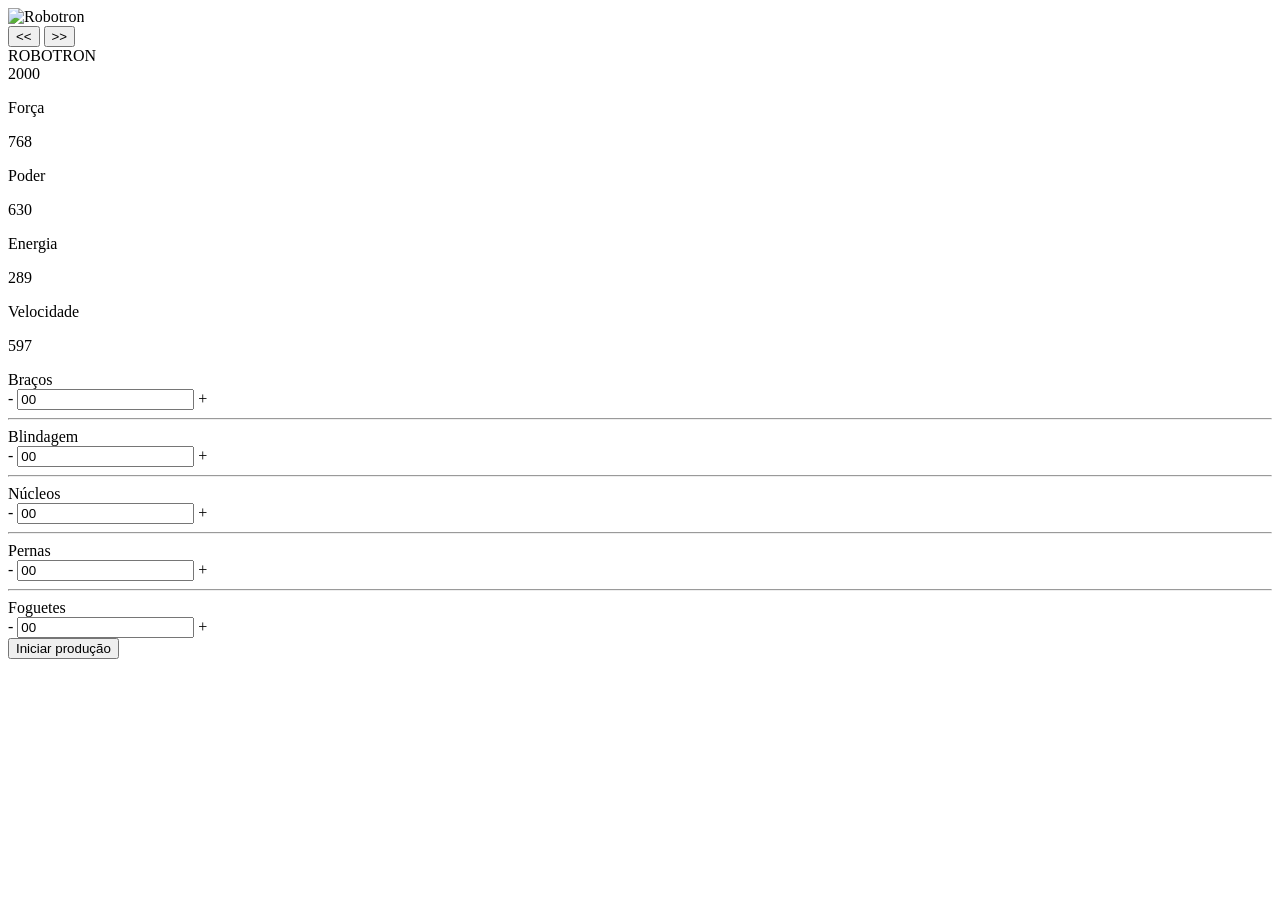
==== index1.html @ 0fc8d4bb "Update index1.html" ====
<html lang="en">
<head>
    <meta charset="UTF-8">
    <meta http-equiv="X-UA-Compatible" content="IE=edge">
    <meta name="viewport" content="width=device-width, initial-scale=1.0">
    <link rel="shortcut icon" type="image/jpg" href="favicon.ico"/>
    <title>Robotron 2000</title>

    <link rel="stylesheet" href="style.css">
    <link rel="preconnect" href="https://fonts.googleapis.com">
    <link rel="preconnect" href="https://fonts.gstatic.com" crossorigin>
    <link href="https://fonts.googleapis.com/css2?family=Teko:wght@300;500&display=swap" rel="stylesheet"> 
</head>
<body>
    <main>
        <section class="robotron">
            <img class="robo" src="robotron.png" alt="Robotron">
            <div class="controle-cores">
                <button id="cor-anterior"><<</button>
                <button id="cor-proxima">>></button>
            </div>
            <figcaption class="titulo">ROBOTRON <br>2000</figcaption>
        </section>

        <section class="box estatisticas">
            <div class="estatistica">
                <p class="estatistica-titulo">Força</p>
                <div class="estatistica-valor">
                    <p class="estatistica-numero">768</p>
                </div>
            </div>
            <div class="estatistica">
                <p class="estatistica-titulo">Poder</p>
                <div class="estatistica-valor">
                    <p class="estatistica-numero">630</p>
                </div>
            </div>
            <div class="estatistica">
                <p class="estatistica-titulo">Energia</p>
                <div class="estatistica-valor">
                    <p class="estatistica-numero">289</p>
                </div>
            </div>
            <div class="estatistica">
                <p class="estatistica-titulo">Velocidade</p>
                <div class="estatistica-valor">
                    <p class="estatistica-numero">597</p>
                </div>
            </div>
        </section>

        <section class="equipamentos">
            <form action="" class="montador">
                <div class="box montador-conteudo">
                    <div class="peca">
                        <label for="" class="peca-titulo">Braços</label>
                        <div class="controle">
                            <buttom class="controle-ajuste">-</buttom>
                            <input type="text" class="controle-contador" value="00">
                            <buttom class="controle-ajuste">+</buttom>
                        </div>
                    </div>
                    <hr class="linha">
                    <div class="peca">
                        <label for="" class="peca-titulo">Blindagem</label>
                        <div class="controle">
                            <buttom class="controle-ajuste">-</buttom>
                            <input type="text" class="controle-contador" value="00">
                            <buttom class="controle-ajuste">+</buttom>
                        </div>
                    </div>
                    <hr class="linha">
                    <div class="peca">
                        <label for="" class="peca-titulo">Núcleos</label>
                        <div class="controle">
                            <buttom class="controle-ajuste">-</buttom>
                            <input type="text" class="controle-contador" value="00">
                            <buttom class="controle-ajuste">+</buttom>
                        </div>
                    </div>
                    <hr class="linha">
                    <div class="peca">
                        <label for="" class="peca-titulo">Pernas</label>
                        <div class="controle">
                            <buttom class="controle-ajuste">-</buttom>
                            <input type="text" class="controle-contador" value="00">
                            <buttom class="controle-ajuste">+</buttom>
                        </div>
                    </div>
                    <hr class="linha">
                    <div class="peca">
                        <label for="" class="peca-titulo">Foguetes</label>
                        <div class="controle">
                            <buttom class="controle-ajuste">-</buttom>
                            <input type="text" class="controle-contador" value="00">
                            <buttom class="controle-ajuste">+</buttom>
                        </div>
                    </div>
                </div>
                <input type="submit" value="Iniciar produção" class="producao" id="producao">
            </form>
        </section>
    </main>
    <script>
        const robotron = document.getElementById("robotron");
        const cores = [
        "robotron-azul.png",
        "robotron-amarelo.png",
        "robotron-vermelho.png",
        "robotron-preto.png",
        "robotron-vermelho.png",
        "robotron-rosa.png"
        ];
    
    let indice = 0;
    
    document.getElementById("cor-proxima").addEventListener("click", () => {
        indice = (indice + 1) % cores.length;
        robotron.src = cores[indice];
    });
    
    document.getElementById("cor-anterior").addEventListener("click", () => {
        indice = (indice - 1 + cores.length) % cores.length;
        robotron.src = cores[indice];
    });

    </script>
</body>
</html>
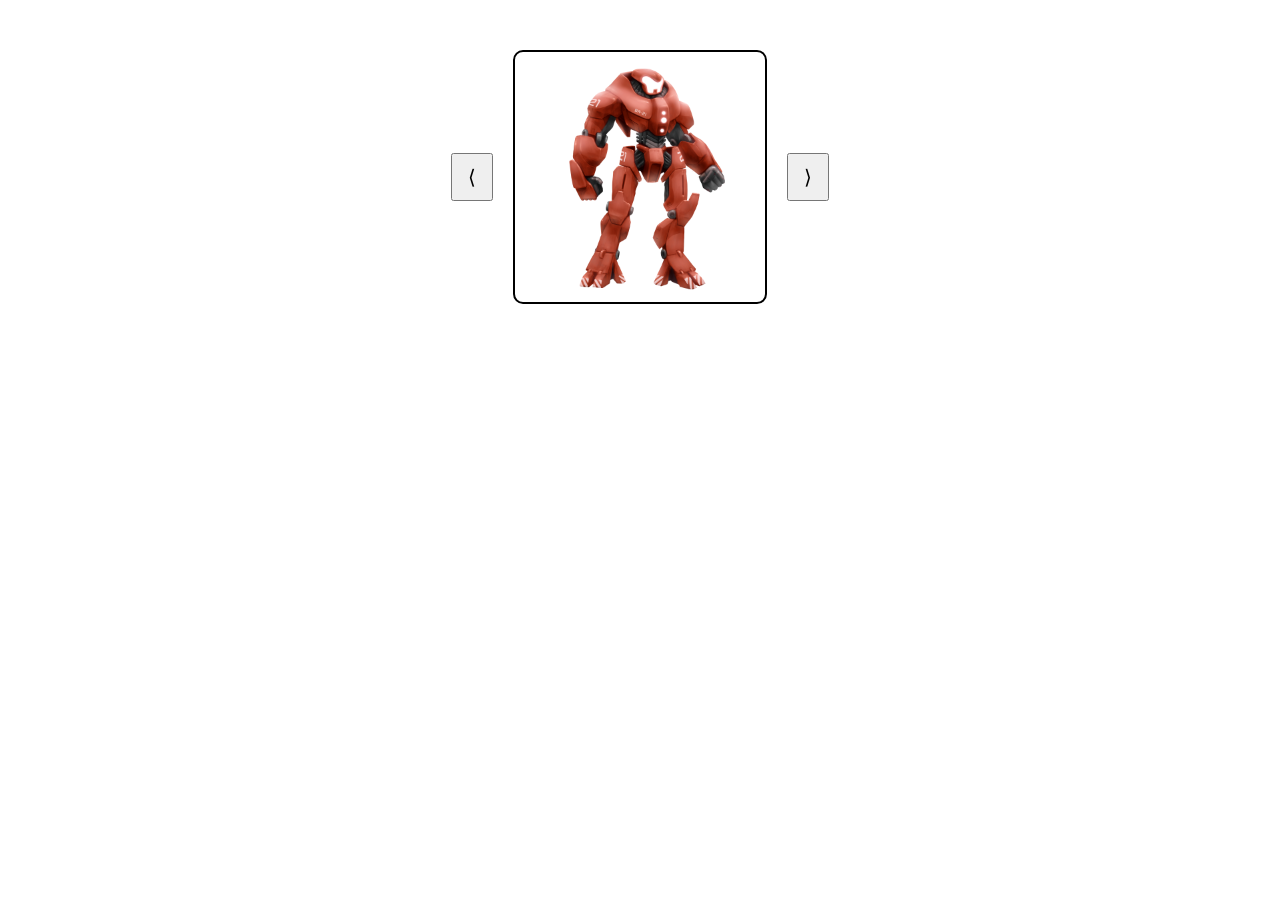
==== commit 2c819a9a: "Update index1.html" ====
--- a/index1.html
+++ b/index1.html
@@ -1,129 +1,72 @@
-<html lang="en">
+<!DOCTYPE html>
+<html lang="pt-br">
 <head>
     <meta charset="UTF-8">
-    <meta http-equiv="X-UA-Compatible" content="IE=edge">
     <meta name="viewport" content="width=device-width, initial-scale=1.0">
-    <link rel="shortcut icon" type="image/jpg" href="favicon.ico"/>
-    <title>Robotron 2000</title>
+    <title>Document</title>
 
-    <link rel="stylesheet" href="style.css">
-    <link rel="preconnect" href="https://fonts.googleapis.com">
-    <link rel="preconnect" href="https://fonts.gstatic.com" crossorigin>
-    <link href="https://fonts.googleapis.com/css2?family=Teko:wght@300;500&display=swap" rel="stylesheet"> 
+    <style>
+        #container {
+            width: 400px;
+            margin: 50px auto;
+            display: flex;
+            justify-content: center;
+            align-items: center;
+            gap: 20px;
+        }
+
+        #container img {
+            width: 250px;
+            height: 250px;
+            object-fit: cover;
+            border-radius: 10px;
+            border: 2px solid #000;
+        }
+
+        button {
+            padding: 10px 15px;
+            font-size: 20px;
+            cursor: pointer;
+        }
+    </style>
 </head>
 <body>
-    <main>
-        <section class="robotron">
-            <img class="robo" src="robotron.png" alt="Robotron">
-            <div class="controle-cores">
-                <button id="cor-anterior"><<</button>
-                <button id="cor-proxima">>></button>
-            </div>
-            <figcaption class="titulo">ROBOTRON <br>2000</figcaption>
-        </section>
 
-        <section class="box estatisticas">
-            <div class="estatistica">
-                <p class="estatistica-titulo">Força</p>
-                <div class="estatistica-valor">
-                    <p class="estatistica-numero">768</p>
-                </div>
-            </div>
-            <div class="estatistica">
-                <p class="estatistica-titulo">Poder</p>
-                <div class="estatistica-valor">
-                    <p class="estatistica-numero">630</p>
-                </div>
-            </div>
-            <div class="estatistica">
-                <p class="estatistica-titulo">Energia</p>
-                <div class="estatistica-valor">
-                    <p class="estatistica-numero">289</p>
-                </div>
-            </div>
-            <div class="estatistica">
-                <p class="estatistica-titulo">Velocidade</p>
-                <div class="estatistica-valor">
-                    <p class="estatistica-numero">597</p>
-                </div>
-            </div>
-        </section>
+    <div id="container">
+        <button onclick="voltar()">⟨</button>
 
-        <section class="equipamentos">
-            <form action="" class="montador">
-                <div class="box montador-conteudo">
-                    <div class="peca">
-                        <label for="" class="peca-titulo">Braços</label>
-                        <div class="controle">
-                            <buttom class="controle-ajuste">-</buttom>
-                            <input type="text" class="controle-contador" value="00">
-                            <buttom class="controle-ajuste">+</buttom>
-                        </div>
-                    </div>
-                    <hr class="linha">
-                    <div class="peca">
-                        <label for="" class="peca-titulo">Blindagem</label>
-                        <div class="controle">
-                            <buttom class="controle-ajuste">-</buttom>
-                            <input type="text" class="controle-contador" value="00">
-                            <buttom class="controle-ajuste">+</buttom>
-                        </div>
-                    </div>
-                    <hr class="linha">
-                    <div class="peca">
-                        <label for="" class="peca-titulo">Núcleos</label>
-                        <div class="controle">
-                            <buttom class="controle-ajuste">-</buttom>
-                            <input type="text" class="controle-contador" value="00">
-                            <buttom class="controle-ajuste">+</buttom>
-                        </div>
-                    </div>
-                    <hr class="linha">
-                    <div class="peca">
-                        <label for="" class="peca-titulo">Pernas</label>
-                        <div class="controle">
-                            <buttom class="controle-ajuste">-</buttom>
-                            <input type="text" class="controle-contador" value="00">
-                            <buttom class="controle-ajuste">+</buttom>
-                        </div>
-                    </div>
-                    <hr class="linha">
-                    <div class="peca">
-                        <label for="" class="peca-titulo">Foguetes</label>
-                        <div class="controle">
-                            <buttom class="controle-ajuste">-</buttom>
-                            <input type="text" class="controle-contador" value="00">
-                            <buttom class="controle-ajuste">+</buttom>
-                        </div>
-                    </div>
-                </div>
-                <input type="submit" value="Iniciar produção" class="producao" id="producao">
-            </form>
-        </section>
-    </main>
+        <img id="foto" src="" alt="Imagem">
+
+        <button onclick="avancar()">⟩</button>
+    </div>
+
     <script>
-        const robotron = document.getElementById("robotron");
-        const cores = [
-        "robotron-azul.png",
-        "robotron-amarelo.png",
-        "robotron-vermelho.png",
-        "robotron-preto.png",
-        "robotron-vermelho.png",
-        "robotron-rosa.png"
+        const imagens = [
+            "robotron-vermelho.png",
+            "robotron-azul.png",
+            "robotron-branco.png",
+            "robotron-amrelo.png",
+            "robotron-preto.png"
         ];
-    
-    let indice = 0;
-    
-    document.getElementById("cor-proxima").addEventListener("click", () => {
-        indice = (indice + 1) % cores.length;
-        robotron.src = cores[indice];
-    });
-    
-    document.getElementById("cor-anterior").addEventListener("click", () => {
-        indice = (indice - 1 + cores.length) % cores.length;
-        robotron.src = cores[indice];
-    });
 
+        let indice = 0;
+
+        document.getElementById("foto").src = imagens[indice];
+
+        function avancar() {
+            indice++;
+            if (indice >= imagens.length) indice = 0;
+
+            document.getElementById("foto").src = imagens[indice];
+        }
+
+        function voltar() {
+            indice--;
+            if (indice < 0) indice = imagens.length - 1;
+
+            document.getElementById("foto").src = imagens[indice];
+        }
     </script>
+
 </body>
 </html>
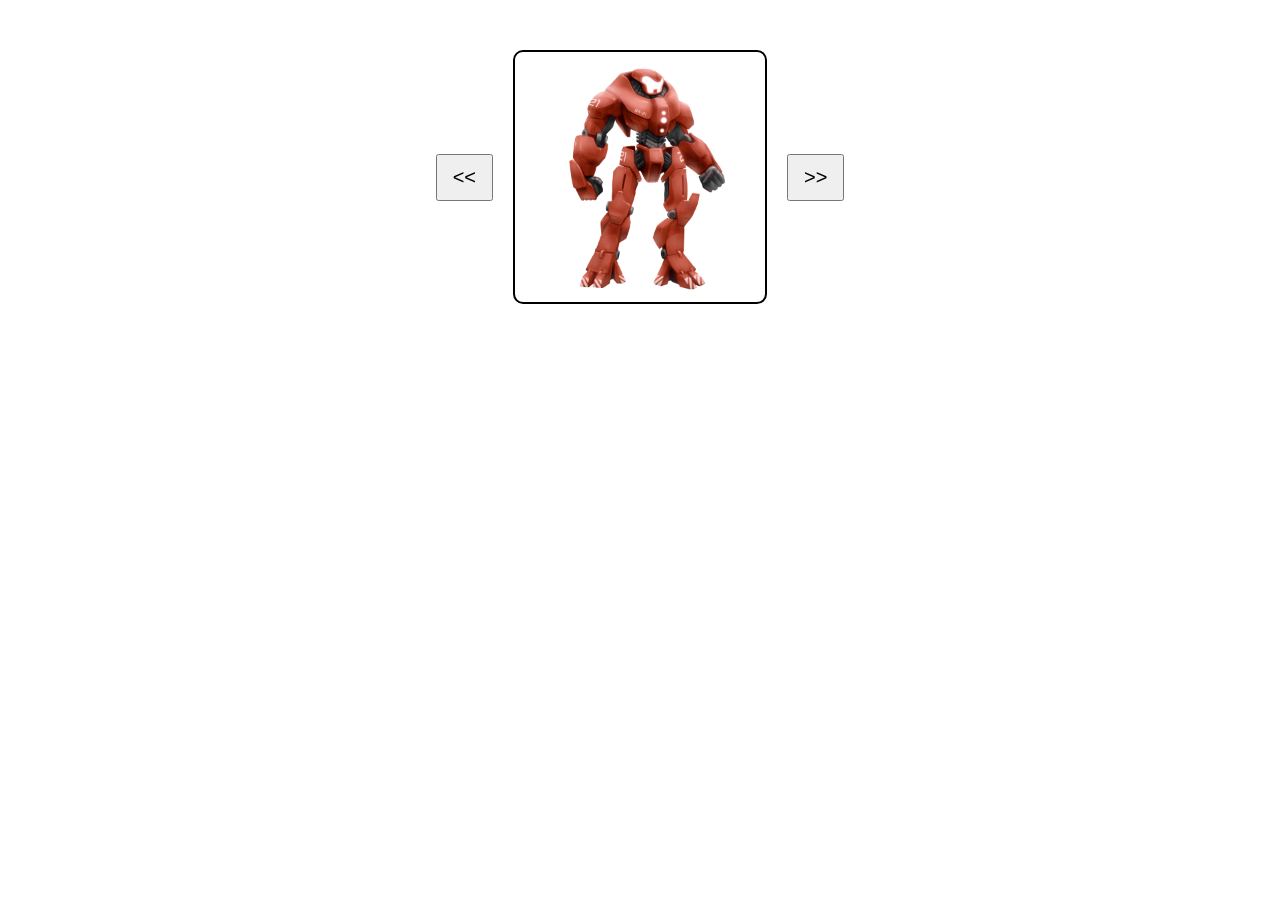
==== commit 8eb67782: "Update index1.html" ====
--- a/index1.html
+++ b/index1.html
@@ -33,11 +33,11 @@
 <body>
 
     <div id="container">
-        <button onclick="voltar()">⟨</button>
+        <button onclick="voltar()"> << </button>
 
         <img id="foto" src="" alt="Imagem">
 
-        <button onclick="avancar()">⟩</button>
+        <button onclick="avancar()"> >> </button>
     </div>
 
     <script>
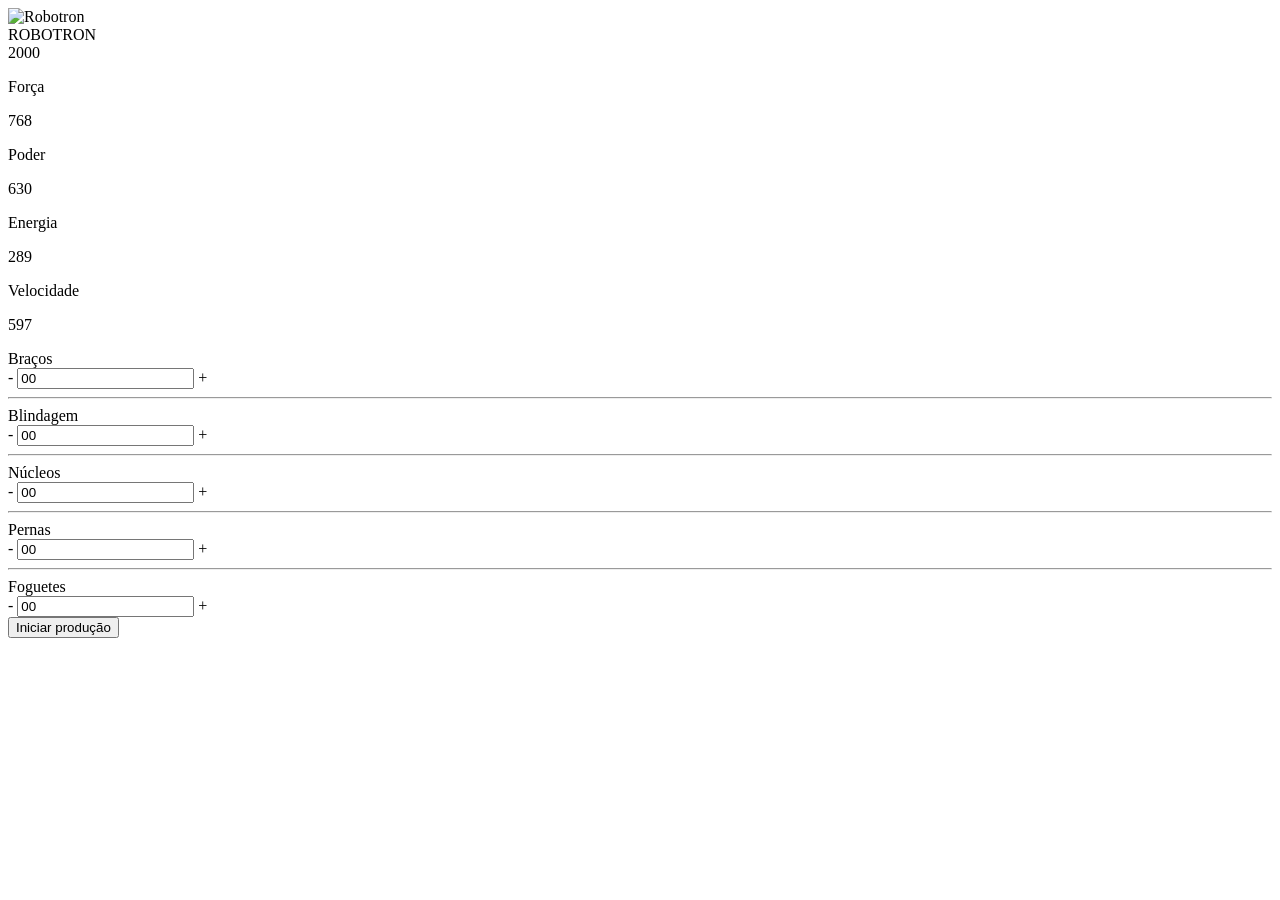
==== commit 3d7a21dc: "Rename index.html to index1.html" ====
--- a/index1.html
+++ b/index1.html
@@ -1,72 +1,102 @@
 <!DOCTYPE html>
-<html lang="pt-br">
+<html lang="en">
 <head>
     <meta charset="UTF-8">
+    <meta http-equiv="X-UA-Compatible" content="IE=edge">
     <meta name="viewport" content="width=device-width, initial-scale=1.0">
-    <title>Document</title>
+    <link rel="shortcut icon" type="image/jpg" href="img/favicon.ico"/>
+    <title>Robotron 2000</title>
 
-    <style>
-        #container {
-            width: 400px;
-            margin: 50px auto;
-            display: flex;
-            justify-content: center;
-            align-items: center;
-            gap: 20px;
-        }
-
-        #container img {
-            width: 250px;
-            height: 250px;
-            object-fit: cover;
-            border-radius: 10px;
-            border: 2px solid #000;
-        }
-
-        button {
-            padding: 10px 15px;
-            font-size: 20px;
-            cursor: pointer;
-        }
-    </style>
+    <link rel="stylesheet" href="css/style.css">
+    <link rel="preconnect" href="https://fonts.googleapis.com">
+    <link rel="preconnect" href="https://fonts.gstatic.com" crossorigin>
+    <link href="https://fonts.googleapis.com/css2?family=Teko:wght@300;500&display=swap" rel="stylesheet"> 
 </head>
 <body>
+    <main>
+        <section class="robotron">
+            <img class="robo" src="img/robotron.png" alt="Robotron">
+            <figcaption class="titulo">ROBOTRON <br>2000</figcaption>
+        </section>
 
-    <div id="container">
-        <button onclick="voltar()"> << </button>
+        <section class="box estatisticas">
+            <div class="estatistica">
+                <p class="estatistica-titulo">Força</p>
+                <div class="estatistica-valor">
+                    <p class="estatistica-numero">768</p>
+                </div>
+            </div>
+            <div class="estatistica">
+                <p class="estatistica-titulo">Poder</p>
+                <div class="estatistica-valor">
+                    <p class="estatistica-numero">630</p>
+                </div>
+            </div>
+            <div class="estatistica">
+                <p class="estatistica-titulo">Energia</p>
+                <div class="estatistica-valor">
+                    <p class="estatistica-numero">289</p>
+                </div>
+            </div>
+            <div class="estatistica">
+                <p class="estatistica-titulo">Velocidade</p>
+                <div class="estatistica-valor">
+                    <p class="estatistica-numero">597</p>
+                </div>
+            </div>
+        </section>
 
-        <img id="foto" src="" alt="Imagem">
-
-        <button onclick="avancar()"> >> </button>
-    </div>
-
-    <script>
-        const imagens = [
-            "robotron-vermelho.png",
-            "robotron-azul.png",
-            "robotron-branco.png",
-            "robotron-amrelo.png",
-            "robotron-preto.png"
-        ];
-
-        let indice = 0;
-
-        document.getElementById("foto").src = imagens[indice];
-
-        function avancar() {
-            indice++;
-            if (indice >= imagens.length) indice = 0;
-
-            document.getElementById("foto").src = imagens[indice];
-        }
-
-        function voltar() {
-            indice--;
-            if (indice < 0) indice = imagens.length - 1;
-
-            document.getElementById("foto").src = imagens[indice];
-        }
-    </script>
-
+        <section class="equipamentos">
+            <form action="" class="montador">
+                <div class="box montador-conteudo">
+                    <div class="peca">
+                        <label for="" class="peca-titulo">Braços</label>
+                        <div class="controle">
+                            <buttom class="controle-ajuste">-</buttom>
+                            <input type="text" class="controle-contador" value="00">
+                            <buttom class="controle-ajuste">+</buttom>
+                        </div>
+                    </div>
+                    <hr class="linha">
+                    <div class="peca">
+                        <label for="" class="peca-titulo">Blindagem</label>
+                        <div class="controle">
+                            <buttom class="controle-ajuste">-</buttom>
+                            <input type="text" class="controle-contador" value="00">
+                            <buttom class="controle-ajuste">+</buttom>
+                        </div>
+                    </div>
+                    <hr class="linha">
+                    <div class="peca">
+                        <label for="" class="peca-titulo">Núcleos</label>
+                        <div class="controle">
+                            <buttom class="controle-ajuste">-</buttom>
+                            <input type="text" class="controle-contador" value="00">
+                            <buttom class="controle-ajuste">+</buttom>
+                        </div>
+                    </div>
+                    <hr class="linha">
+                    <div class="peca">
+                        <label for="" class="peca-titulo">Pernas</label>
+                        <div class="controle">
+                            <buttom class="controle-ajuste">-</buttom>
+                            <input type="text" class="controle-contador" value="00">
+                            <buttom class="controle-ajuste">+</buttom>
+                        </div>
+                    </div>
+                    <hr class="linha">
+                    <div class="peca">
+                        <label for="" class="peca-titulo">Foguetes</label>
+                        <div class="controle">
+                            <buttom class="controle-ajuste">-</buttom>
+                            <input type="text" class="controle-contador" value="00">
+                            <buttom class="controle-ajuste">+</buttom>
+                        </div>
+                    </div>
+                </div>
+                <input type="submit" value="Iniciar produção" class="producao" id="producao">
+            </form>
+        </section>
+    </main>
 </body>
 </html>
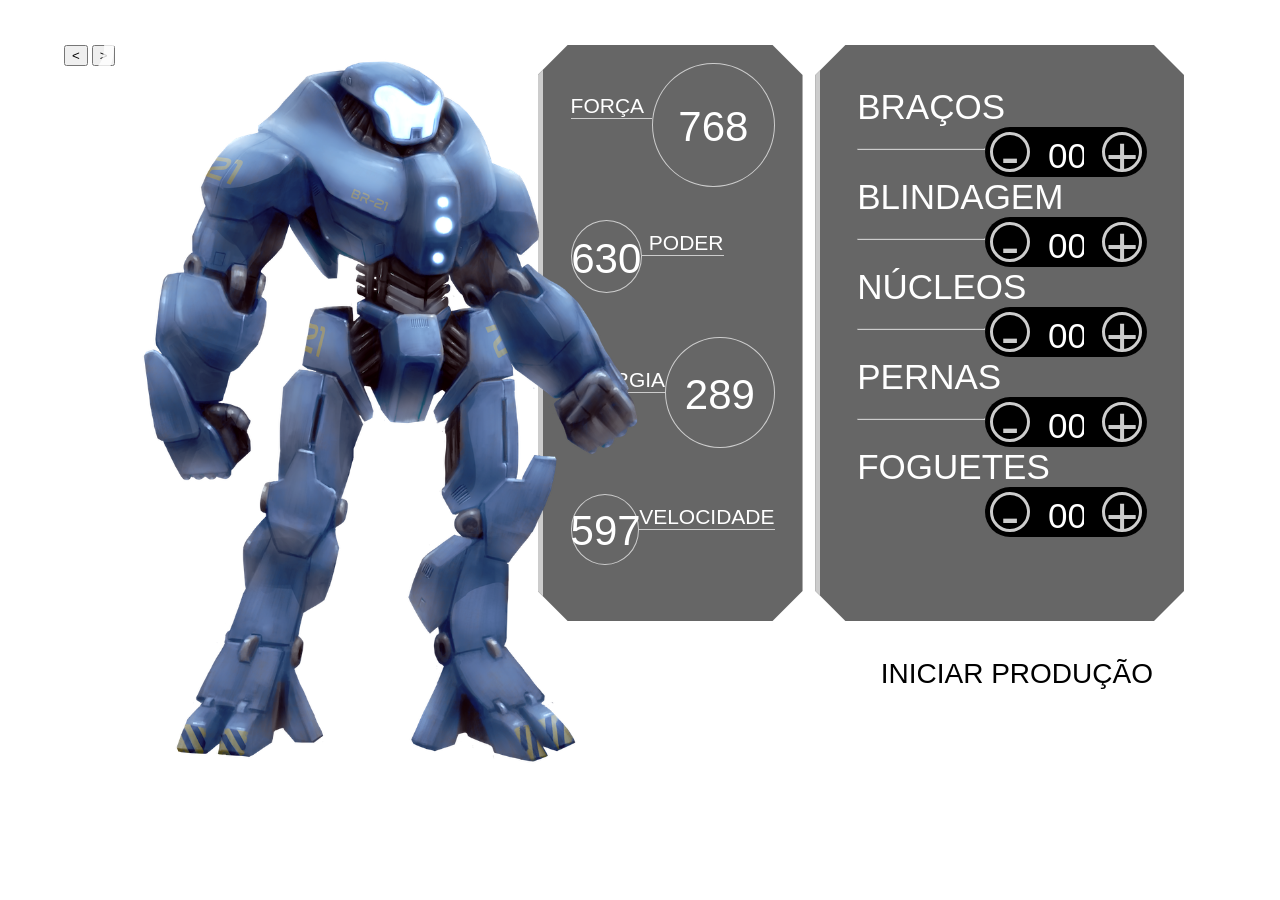
==== commit 173aeeb0: "Update index1.html" ====
--- a/index1.html
+++ b/index1.html
@@ -4,10 +4,10 @@
     <meta charset="UTF-8">
     <meta http-equiv="X-UA-Compatible" content="IE=edge">
     <meta name="viewport" content="width=device-width, initial-scale=1.0">
-    <link rel="shortcut icon" type="image/jpg" href="img/favicon.ico"/>
+    <link rel="shortcut icon" type="image/jpg" href="favicon.ico"/>
     <title>Robotron 2000</title>
 
-    <link rel="stylesheet" href="css/style.css">
+    <link rel="stylesheet" href="style.css">
     <link rel="preconnect" href="https://fonts.googleapis.com">
     <link rel="preconnect" href="https://fonts.gstatic.com" crossorigin>
     <link href="https://fonts.googleapis.com/css2?family=Teko:wght@300;500&display=swap" rel="stylesheet"> 
@@ -15,7 +15,9 @@
 <body>
     <main>
         <section class="robotron">
-            <img class="robo" src="img/robotron.png" alt="Robotron">
+            <img class="robo" src="robotron.png" alt="Robotron">
+            <button id="btn-anterior" class="troca-cor"><</button>
+            <button id="btn-proximo" class="troca-cor">></button>
             <figcaption class="titulo">ROBOTRON <br>2000</figcaption>
         </section>
 
--- a/style.css
+++ b/style.css
@@ -0,0 +1,233 @@
+:root {
+    --main-cinza: #CCCCCC;
+    --main-branco: #FFFFFF;
+    --main-preto: #000000;
+}
+
+* {
+    box-sizing: border-box;
+}
+
+body {
+    background: url(../img/fundo.jpg);
+    background-position: center center;
+    background-size: cover cover;
+    padding: 0;
+    margin: 0;
+    font-weight: 300;
+}
+
+body, input {
+    font-family: 'Teko', sans-serif;
+}
+
+main {
+    width: 80vw;
+    height: 80vh;
+    margin: 10vh 8vw 10vh 12vw;
+    display: flex;
+    gap: 1vw;
+}
+
+.robotron {
+    background: url(../img/estrutura.png) no-repeat;
+    background-position: center center;
+    margin: 0;
+    flex-basis: 40%;
+    position: relative;
+}
+
+.robo {
+    height: 110%;
+    z-index: 1;
+    position: absolute;
+    left: -20%;
+    top: -5%;
+}
+
+.titulo {
+    transform: rotate(180deg);
+    font-weight: 500;
+    font-size: 130px;
+    position: absolute;
+    bottom: 7rem;
+    left: -3rem;
+    line-height: 0.8;
+    writing-mode: vertical-rl;
+    text-orientation: mixed;
+    color: rgba(255,255,255,0.8)
+}
+
+.box {
+    background: rgba(0,0,0,0.6);
+    clip-path: polygon(calc(100% - 30px) 0, 100% 30px, 100% calc(100% - 30px), calc(100% - 30px) 100%, 30px 100%, 0 calc(100% - 30px), 0 30px, 30px 0);
+    border-left: 5px solid var(--main-cinza);
+    height: 80%;
+}
+
+/****************************** Equipamentos *****/
+
+.equipamentos {
+    flex-basis: 32%;
+}
+
+.montador {
+    height: 100%;;
+}
+
+.montador-conteudo {
+    padding: 2em 10%;
+}
+
+.peca {
+    padding: 1em 0;
+}
+
+.peca-titulo {
+    color: var(--main-branco);
+    text-transform: uppercase;
+    font-size: 2.5em;
+}
+
+.controle {
+    background: var(--main-preto);
+    border-radius: 25px;
+    float: right;
+    display: inline-flex;
+    padding: 5px;
+    align-items: center;
+    align-self: flex-end;
+}
+
+.controle-contador {
+    width: 40px;
+    height: 35px;
+    background: none;
+    border: 0;
+    margin: 0 1rem;
+    color: var(--main-branco);
+    text-align: center;
+    font-size: 2.5em;
+    display: inline-flex;
+    align-items: center;
+    padding-top: 8px;
+}
+
+.controle-ajuste {
+    display: inline-block;
+    width: 40px;
+    height: 40px;
+    line-height: 44px;
+    border-radius: 50%;
+    color: var(--main-cinza);
+    font-size: 4em;
+    background: var(--main-preto);
+    text-align: center;
+    border: 3px solid var(--main-cinza);
+    cursor: pointer;
+}
+
+.linha {
+    border-color: var(--main-cinza);
+}
+
+.producao {
+    margin-top: 1em;
+    font-size: 2em;
+    text-transform: uppercase;
+    padding: 0.2em 1em;
+    float: right;
+    border: 3px solid var(--main-branco);
+    background: var(--main-branco);
+    clip-path: polygon(100% 0, 100% calc(100% - 30px), calc(100% - 30px) 100%, 0 100%, 0 0);
+    cursor: pointer;
+}
+
+.producao:hover {
+    background: var(--main-preto);
+    color: var(--main-branco)
+}
+
+
+
+/****************************** Estatísticas *****/
+.estatisticas {
+    flex-basis: 23%;
+    padding: 2em 2em 0;
+}
+
+.estatistica {
+    color: var(--main-branco);
+    display: flex;
+    align-items: flex-start;
+    height: 25%;
+}
+
+.estatistica-titulo {
+    font-size: 1.5em;
+    border-bottom: 1px solid var(--main-cinza);
+    flex-basis: 40%;
+    text-transform: uppercase;
+    order: 1
+}
+
+.estatistica-valor {
+    flex-basis: 60%;
+    position: relative;
+    margin: 10px 0 0;
+    order: 2;
+    margin: -10px 0 0;
+}
+
+.estatistica-valor::after {
+    content: "";
+    display: block;
+    padding-bottom: 100%;
+    border: 1px solid var(--main-cinza);
+    border-radius: 50%;
+}
+
+.estatistica-numero {
+    position: absolute;
+    top: 50%;
+    transform: translateY(-46%);
+    width: 100%;
+    line-height: 100%;
+    text-align: center;
+    font-size: 3em;
+    margin: 0;
+}
+
+.estatistica:nth-child(2n) .estatistica-titulo {
+    order: 2;
+    text-align: right;
+}
+
+.estatistica:nth-child(2n) .estatistica-valor {
+    order: 1;
+    flex-basis: 35%;
+    margin: 10px 0 0;
+}
+
+@media screen and (max-width: 1600px) {
+    body { 
+        font-size: 14px;
+    }
+    main {
+        width: 90vw;
+        height: 80vh;
+        margin: 5vh auto;
+    }
+}
+
+@media screen and (max-width: 1200px) {
+    body { 
+        font-size: 13px;
+    }
+
+    main {
+        width: 96vw;
+        height: 80vh;
+        margin: 10vh auto;
+    }
+}
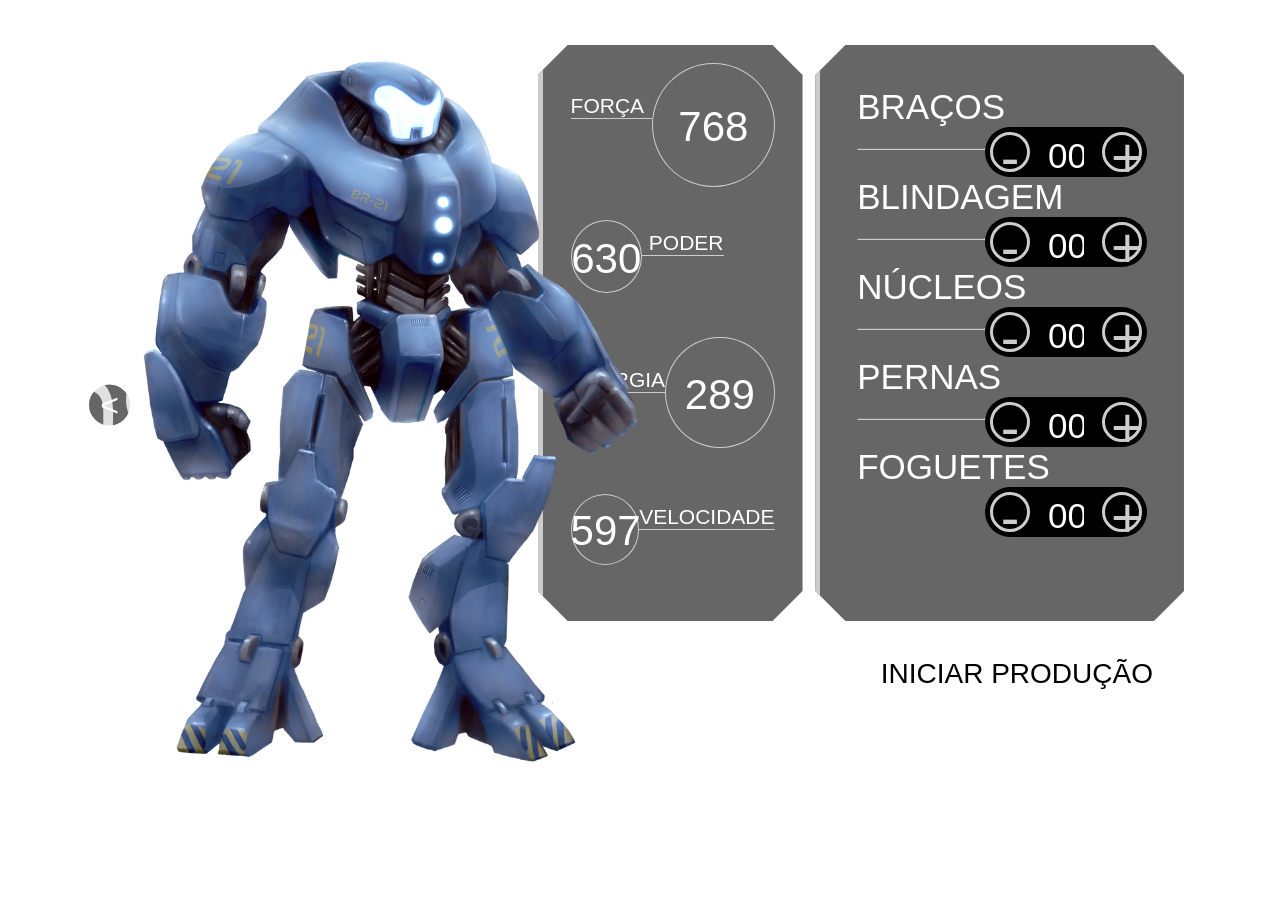
==== commit 5b508418: "Update index1.html" ====
--- a/index1.html
+++ b/index1.html
@@ -12,7 +12,9 @@
     <link rel="preconnect" href="https://fonts.gstatic.com" crossorigin>
     <link href="https://fonts.googleapis.com/css2?family=Teko:wght@300;500&display=swap" rel="stylesheet"> 
 </head>
+
 <body>
+
     <main>
         <section class="robotron">
             <img class="robo" src="robotron.png" alt="Robotron">
@@ -51,54 +53,114 @@
         <section class="equipamentos">
             <form action="" class="montador">
                 <div class="box montador-conteudo">
+
                     <div class="peca">
-                        <label for="" class="peca-titulo">Braços</label>
+                        <label class="peca-titulo">Braços</label>
                         <div class="controle">
-                            <buttom class="controle-ajuste">-</buttom>
+                            <button type="button" class="controle-ajuste">-</button>
                             <input type="text" class="controle-contador" value="00">
-                            <buttom class="controle-ajuste">+</buttom>
+                            <button type="button" class="controle-ajuste">+</button>
                         </div>
                     </div>
+
                     <hr class="linha">
+
                     <div class="peca">
-                        <label for="" class="peca-titulo">Blindagem</label>
+                        <label class="peca-titulo">Blindagem</label>
                         <div class="controle">
-                            <buttom class="controle-ajuste">-</buttom>
+                            <button type="button" class="controle-ajuste">-</button>
                             <input type="text" class="controle-contador" value="00">
-                            <buttom class="controle-ajuste">+</buttom>
+                            <button type="button" class="controle-ajuste">+</button>
                         </div>
                     </div>
+
                     <hr class="linha">
+
                     <div class="peca">
-                        <label for="" class="peca-titulo">Núcleos</label>
+                        <label class="peca-titulo">Núcleos</label>
                         <div class="controle">
-                            <buttom class="controle-ajuste">-</buttom>
+                            <button type="button" class="controle-ajuste">-</button>
                             <input type="text" class="controle-contador" value="00">
-                            <buttom class="controle-ajuste">+</buttom>
+                            <button type="button" class="controle-ajuste">+</button>
                         </div>
                     </div>
+
                     <hr class="linha">
+
                     <div class="peca">
-                        <label for="" class="peca-titulo">Pernas</label>
+                        <label class="peca-titulo">Pernas</label>
                         <div class="controle">
-                            <buttom class="controle-ajuste">-</buttom>
+                            <button type="button" class="controle-ajuste">-</button>
                             <input type="text" class="controle-contador" value="00">
-                            <buttom class="controle-ajuste">+</buttom>
+                            <button type="button" class="controle-ajuste">+</button>
                         </div>
                     </div>
+
                     <hr class="linha">
+
                     <div class="peca">
-                        <label for="" class="peca-titulo">Foguetes</label>
+                        <label class="peca-titulo">Foguetes</label>
                         <div class="controle">
-                            <buttom class="controle-ajuste">-</buttom>
+                            <button type="button" class="controle-ajuste">-</button>
                             <input type="text" class="controle-contador" value="00">
-                            <buttom class="controle-ajuste">+</buttom>
+                            <button type="button" class="controle-ajuste">+</button>
                         </div>
                     </div>
+
                 </div>
+
                 <input type="submit" value="Iniciar produção" class="producao" id="producao">
+
             </form>
         </section>
+
     </main>
+
+<script>
+    // Troca de cor do robô
+    const robo = document.querySelector(".robo");
+    const cores = [
+        "robotron.png",
+        "robotron-vermelho.png",
+        "robotron-branco.png",
+        "robotron-rosa.png",
+        "robotron-preto.png",
+        "robotron-amarelo.png",
+        "robotron-azul.png"
+    ];
+    let indice = 0;
+
+    document.getElementById("btn-anterior").onclick = () => {
+        indice = (indice - 1 + cores.length) % cores.length;
+        robo.src = cores[indice];
+    };
+
+    document.getElementById("btn-proximo").onclick = () => {
+        indice = (indice + 1) % cores.length;
+        robo.src = cores[indice];
+    };
+
+    // Função dos botões + e - 
+    const controles = document.querySelectorAll(".controle-ajuste");
+
+    controles.forEach((controle) => {
+        controle.addEventListener("click", (evento) => {
+            const operacao = evento.target.textContent; // + ou -
+            const contador = evento.target.parentNode.querySelector(".controle-contador");
+
+            let valor = parseInt(contador.value);
+
+            if (operacao === "+" && valor < 10) {
+                valor++;
+            } else if (operacao === "-" && valor > 0) {
+                valor--;
+            }
+
+            contador.value = valor.toString().padStart(2, "0");
+        });
+    });
+
+</script>
+
 </body>
 </html>
--- a/style.css
+++ b/style.css
@@ -230,4 +230,30 @@
         height: 80vh;
         margin: 10vh auto;
     }
-}+}
+.troca-cor {
+    position: absolute;
+    top: 50%;
+    transform: translateY(-50%);
+    background: rgba(0,0,0,0.6);
+    color: white;
+    border: 2px solid white;
+    font-size: 2rem;
+    width: 45px;
+    height: 45px;
+    border-radius: 50%;
+    cursor: pointer;
+}
+
+#btn-anterior {
+    left: 5%;
+}
+
+#btn-proximo {
+    right: 5%;
+}
+
+.troca-cor:hover {
+    background: white;
+    color: black;
+}
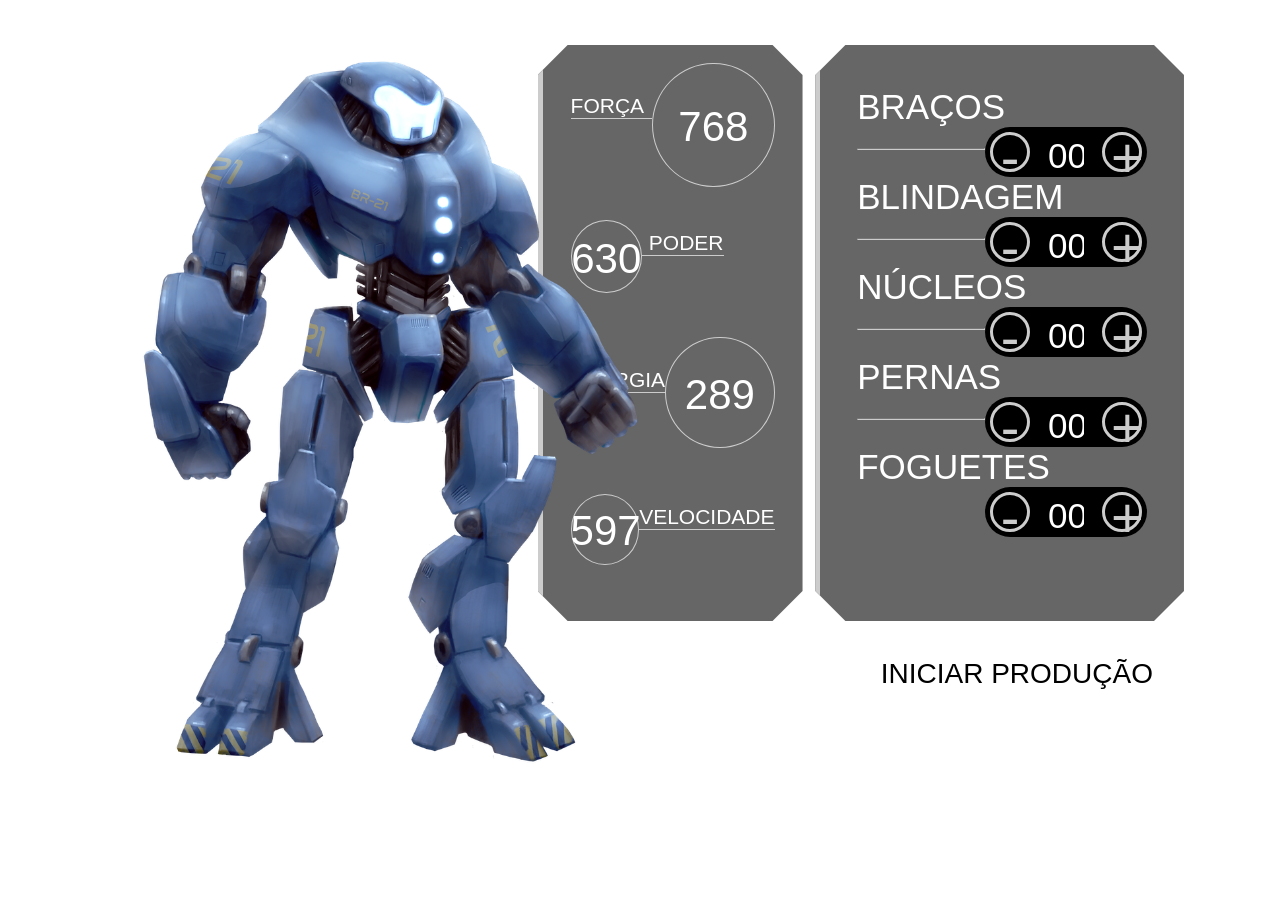
==== commit 4a12d9d0: "Update index1.html" ====
--- a/index1.html
+++ b/index1.html
@@ -18,8 +18,6 @@
     <main>
         <section class="robotron">
             <img class="robo" src="robotron.png" alt="Robotron">
-            <button id="btn-anterior" class="troca-cor"><</button>
-            <button id="btn-proximo" class="troca-cor">></button>
             <figcaption class="titulo">ROBOTRON <br>2000</figcaption>
         </section>
 
@@ -117,28 +115,6 @@
     </main>
 
 <script>
-    // Troca de cor do robô
-    const robo = document.querySelector(".robo");
-    const cores = [
-        "robotron.png",
-        "robotron-vermelho.png",
-        "robotron-branco.png",
-        "robotron-rosa.png",
-        "robotron-preto.png",
-        "robotron-amarelo.png",
-        "robotron-azul.png"
-    ];
-    let indice = 0;
-
-    document.getElementById("btn-anterior").onclick = () => {
-        indice = (indice - 1 + cores.length) % cores.length;
-        robo.src = cores[indice];
-    };
-
-    document.getElementById("btn-proximo").onclick = () => {
-        indice = (indice + 1) % cores.length;
-        robo.src = cores[indice];
-    };
 
     // Função dos botões + e - 
     const controles = document.querySelectorAll(".controle-ajuste");
